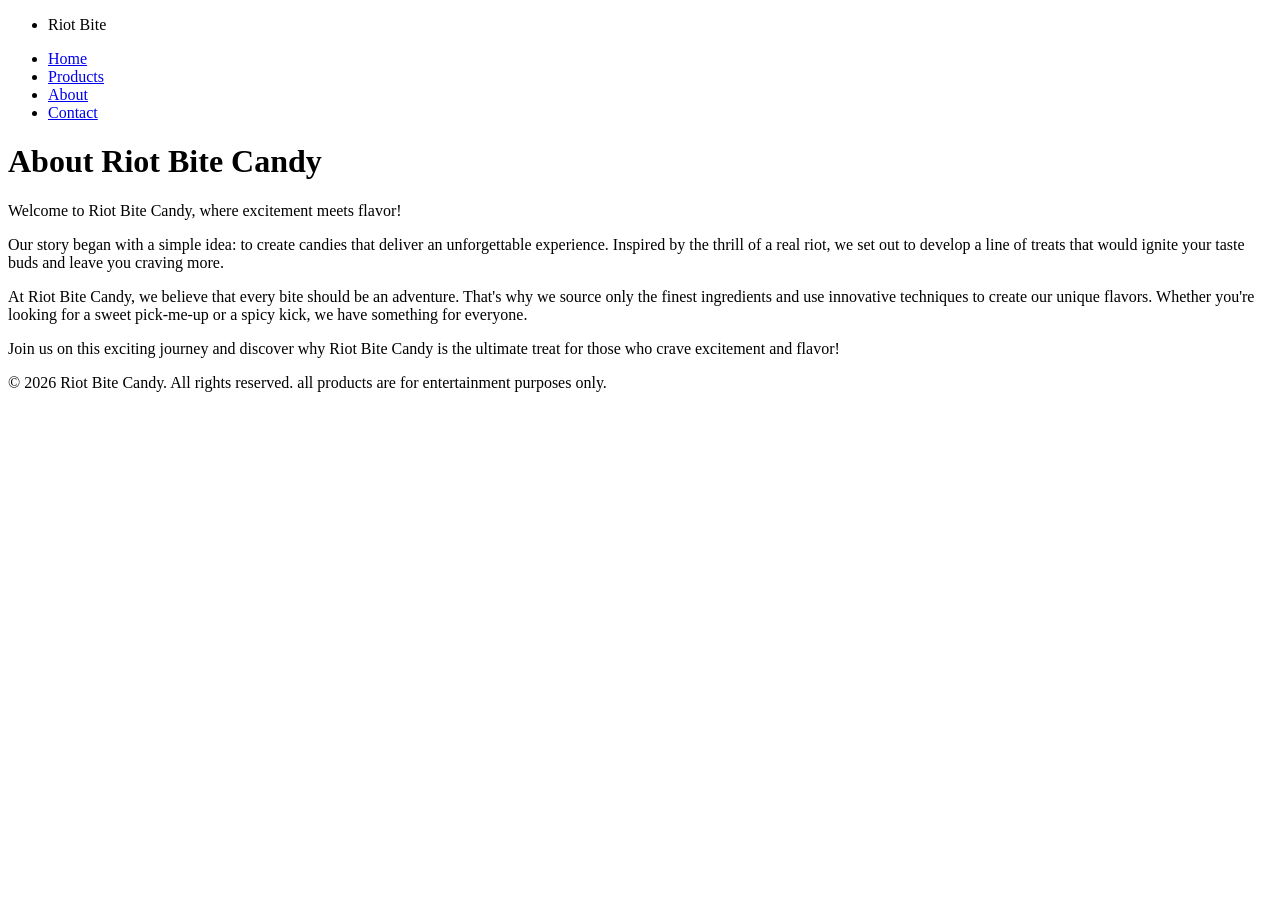
==== about.html @ a20e48ab "added nav classes, & linked css and javascript" ====
<!DOCTYPE html>
<html lang="en">

<head>
    <meta charset="UTF-8">
    <meta name="viewport" content="width=device-width, initial-scale=1.0">
    <script src="js/scripts.js" defer></script>
    <link rel="stylesheet" href="css/styles.css">
    <title>About - Riot Bite Candy</title>
</head>

<body>
    <nav class="navbar" role="navigation" aria-label="Main Navigation">
        <ul class="logo">
            <!-- Make this a logo in the future -->
            <li> Riot Bite </li>
        </ul>
        <ul class="nav-links">
            <li><a href="/" class="nav-link">Home</a></li>
            <li><a href="products.html" class="nav-link">Products</a></li>
            <li><a href="about.html" class="nav-link">About</a></li>
            <li><a href="contact.html" class="nav-link">Contact</a></li>
        </ul>
    </nav>
    <main>
        <h1>About Riot Bite Candy</h1>
        <p>Welcome to Riot Bite Candy, where excitement meets flavor!</p>
        <p>Our story began with a simple idea: to create candies that deliver an unforgettable experience. Inspired by
            the thrill of a real riot, we set out to develop a line of treats that would ignite your taste buds and
            leave you craving more.</p>
        <p>At Riot Bite Candy, we believe that every bite should be an adventure. That's why we source only the finest
            ingredients and use innovative techniques to create our unique flavors. Whether you're looking for a sweet
            pick-me-up or a spicy kick, we have something for everyone.</p>
        <p>Join us on this exciting journey and discover why Riot Bite Candy is the ultimate treat for those who crave
            excitement and flavor!</p>
    </main>
    <footer>
        <p>&copy; 2026 Riot Bite Candy. All rights reserved. all products are for entertainment purposes only.</p>
    </footer>
</body>

</html>
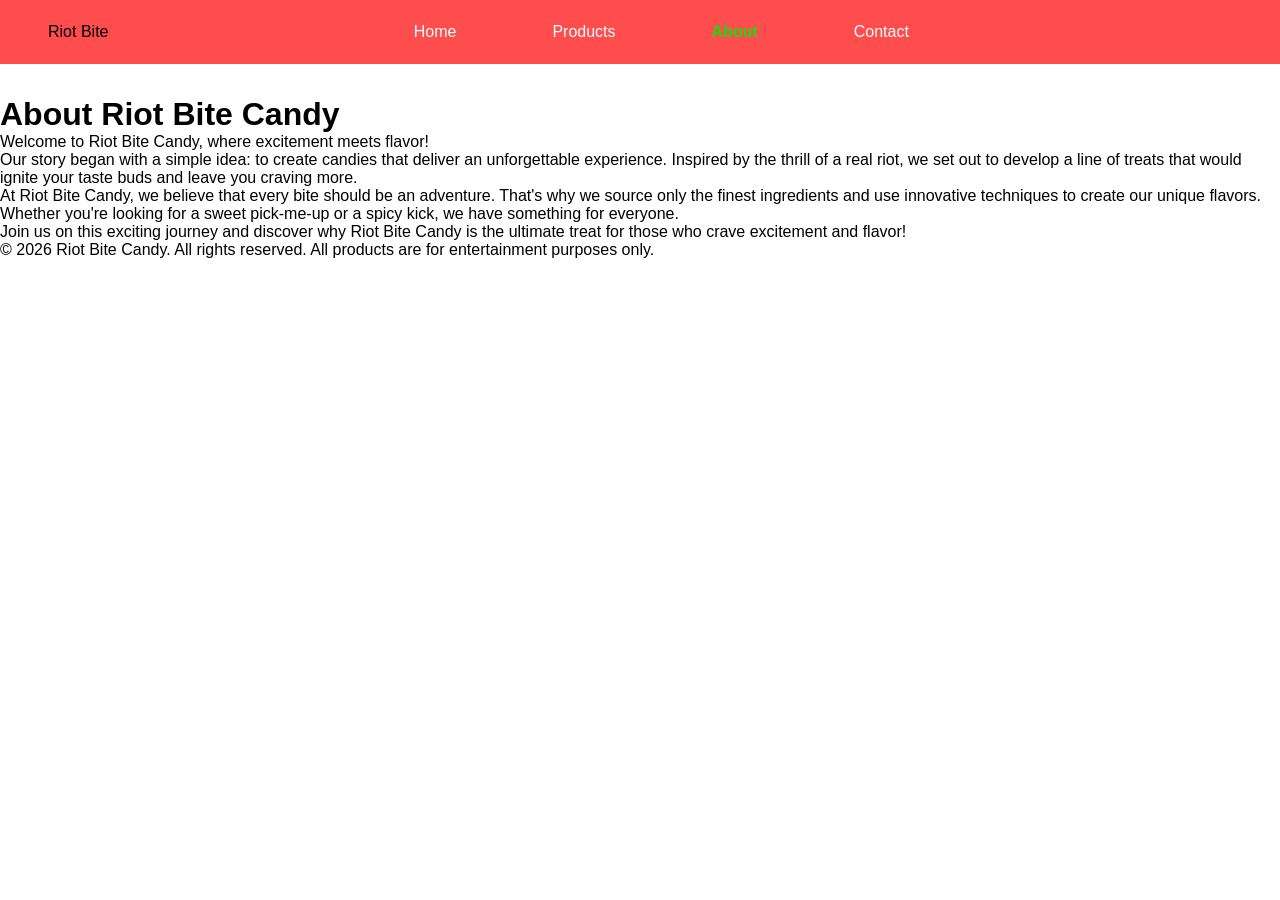
==== commit ea6c6430: "Fixed capitalization" ====
--- a/about.html
+++ b/about.html
@@ -35,7 +35,7 @@
             excitement and flavor!</p>
     </main>
     <footer>
-        <p>&copy; 2026 Riot Bite Candy. All rights reserved. all products are for entertainment purposes only.</p>
+        <p>&copy; 2026 Riot Bite Candy. All rights reserved. All products are for entertainment purposes only.</p>
     </footer>
 </body>
 
--- a/css/styles.css
+++ b/css/styles.css
@@ -0,0 +1,48 @@
+* {
+    margin: 0;
+    padding: 0;
+    box-sizing: border-box;
+}
+
+body {
+    font-family: 'Arial', sans-serif;
+}
+
+.navbar {
+    display: flex;
+    max-width: 100%;
+    align-items: center;
+    background-color: #ff4d4d;
+    height: 4rem;
+    margin: 0 0 2rem 0;
+
+    & ul {
+        list-style: none;
+        display: flex;
+    }
+
+    & li {
+        margin: 0 1rem;
+        /* border: 4px solid pink; */
+        padding: 0 2rem;
+    }
+
+    & .logo {
+        width: 30lvw;
+    }
+
+    & .nav-links {
+        width: 75vw;
+
+    }
+}
+
+.nav-link {
+    text-decoration: none;
+    color: #fff;
+}
+
+.active {
+    font-weight: bold;
+    color: #1fd812;
+}
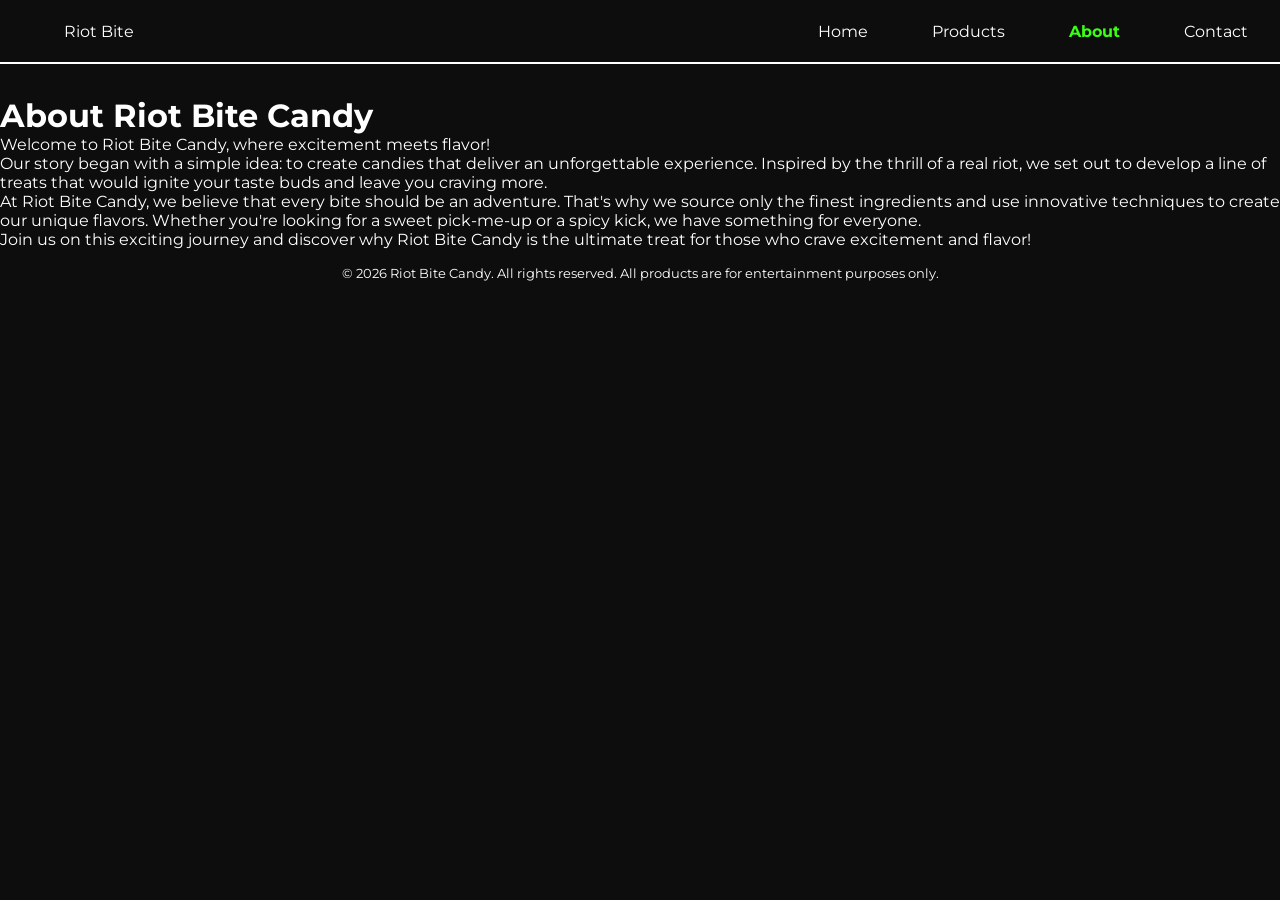
==== commit ced5a4cc: "class centered added to h1" ====
--- a/about.html
+++ b/about.html
@@ -23,7 +23,7 @@
         </ul>
     </nav>
     <main>
-        <h1>About Riot Bite Candy</h1>
+        <h1 class="centered">About Riot Bite Candy</h1>
         <p>Welcome to Riot Bite Candy, where excitement meets flavor!</p>
         <p>Our story began with a simple idea: to create candies that deliver an unforgettable experience. Inspired by
             the thrill of a real riot, we set out to develop a line of treats that would ignite your taste buds and
--- a/css/styles.css
+++ b/css/styles.css
@@ -1,3 +1,5 @@
+@import url('https://fonts.googleapis.com/css2?family=Bebas+Neue&family=Montserrat:ital,wght@0,100..900;1,100..900&display=swap');
+
 * {
     margin: 0;
     padding: 0;
@@ -5,16 +7,21 @@
 }
 
 body {
-    font-family: 'Arial', sans-serif;
+    font-family: "Montserrat", sans-serif;
+    background-color: #0D0D0D;
+    color: #ffffff;
+    accent-color: #FF007F;
 }
 
 .navbar {
     display: flex;
     max-width: 100%;
     align-items: center;
-    background-color: #ff4d4d;
+    /** test color **/
+    /* background-color: #ff4d4d;   */
     height: 4rem;
     margin: 0 0 2rem 0;
+    border-bottom: 2px solid #ffffff;
 
     & ul {
         list-style: none;
@@ -22,27 +29,102 @@
     }
 
     & li {
-        margin: 0 1rem;
         /* border: 4px solid pink; */
         padding: 0 2rem;
     }
 
     & .logo {
-        width: 30lvw;
+        width: 200lvw;
+        margin-left: 2rem;
     }
 
     & .nav-links {
-        width: 75vw;
+        width: 100%;
+        justify-content: flex-start;
 
     }
 }
 
 .nav-link {
     text-decoration: none;
-    color: #fff;
+    color: #ffffff;
 }
 
 .active {
     font-weight: bold;
-    color: #1fd812;
+    color: #39FF14;
+}
+
+#hero {
+    position: relative;
+    height: 60vh;
+    overflow: hidden;
+    margin: 0 3rem 2rem 3rem;
+    justify-content: center;
+
+    & ::before {
+        content: "";
+        position: absolute;
+        top: 0;
+        left: 0;
+        width: 100%;
+        height: 100%;
+        background-color: hsl(330, 100%, 50%, 0.3);
+        z-index: -1;
+    }
+
+
+    & .bg-video {
+        position: absolute;
+        top: 0;
+        left: 0;
+        width: 100%;
+        height: 100%;
+        object-fit: cover;
+        z-index: -1;
+
+    }
+
+    & h1 {
+        font-family: "Bebas Neue", Arial;
+        letter-spacing: 0.15rem;
+        display: flex;
+        justify-content: center;
+        align-items: center;
+        height: 100%;
+        font-size: 3rem;
+    }
+
+    & button {
+        position: absolute;
+        text-transform: uppercase;
+        font-weight: 900;
+        bottom: 2rem;
+        left: 50%;
+        transform: translateX(-50%);
+        width: 12rem;
+        height: 5rem;
+        font-size: 1.25rem;
+        background-color: #39FF14;
+        color: #ffffff;
+        border: none;
+        cursor: pointer;
+        z-index: 2;
+    }
+
+}
+
+.description {
+    margin: 0 3rem;
+    line-height: 1.5;
+    height: 15vh;
+}
+
+footer {
+    font-size: smaller;
+    text-align: center;
+    padding: 1rem;
+    background-color: #0D0D0D;
+    color: #ffffff;
+    justify-content: last baseline;
 }
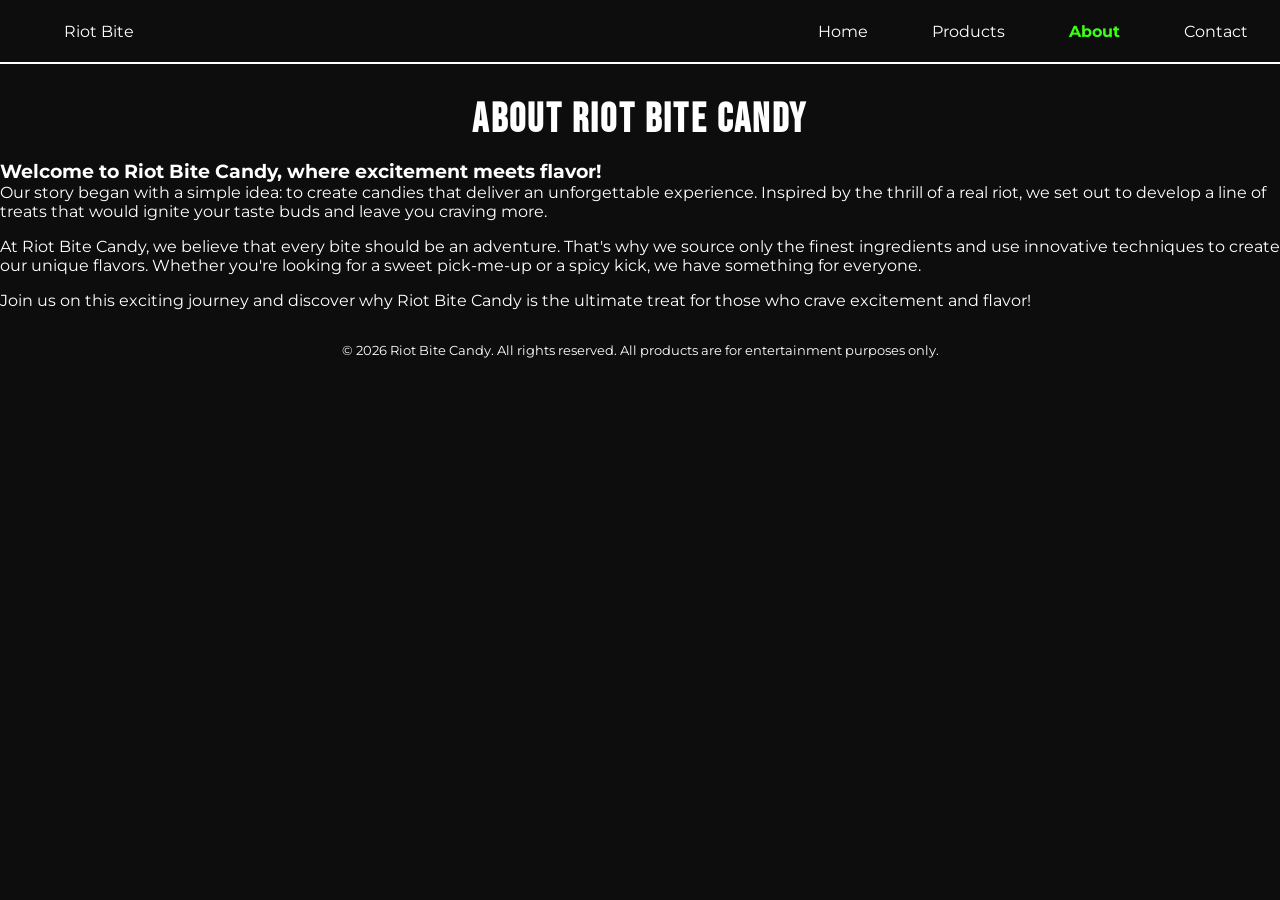
==== commit 3623be1c: "changes p to h3" ====
--- a/about.html
+++ b/about.html
@@ -24,7 +24,7 @@
     </nav>
     <main>
         <h1 class="centered">About Riot Bite Candy</h1>
-        <p>Welcome to Riot Bite Candy, where excitement meets flavor!</p>
+        <h3>Welcome to Riot Bite Candy, where excitement meets flavor!</h3>
         <p>Our story began with a simple idea: to create candies that deliver an unforgettable experience. Inspired by
             the thrill of a real riot, we set out to develop a line of treats that would ignite your taste buds and
             leave you craving more.</p>
--- a/css/styles.css
+++ b/css/styles.css
@@ -120,6 +120,23 @@
     height: 15vh;
 }
 
+h1 {
+    font-family: "Bebas Neue", Arial;
+    letter-spacing: 0.15rem;
+    font-size: 2.5rem;
+    margin: 0 0 1rem 0;
+}
+
+.centered {
+    display: flex;
+    justify-content: center;
+    align-items: center;
+}
+
+p {
+    margin: 0 0 1rem 0;
+}
+
 footer {
     font-size: smaller;
     text-align: center;
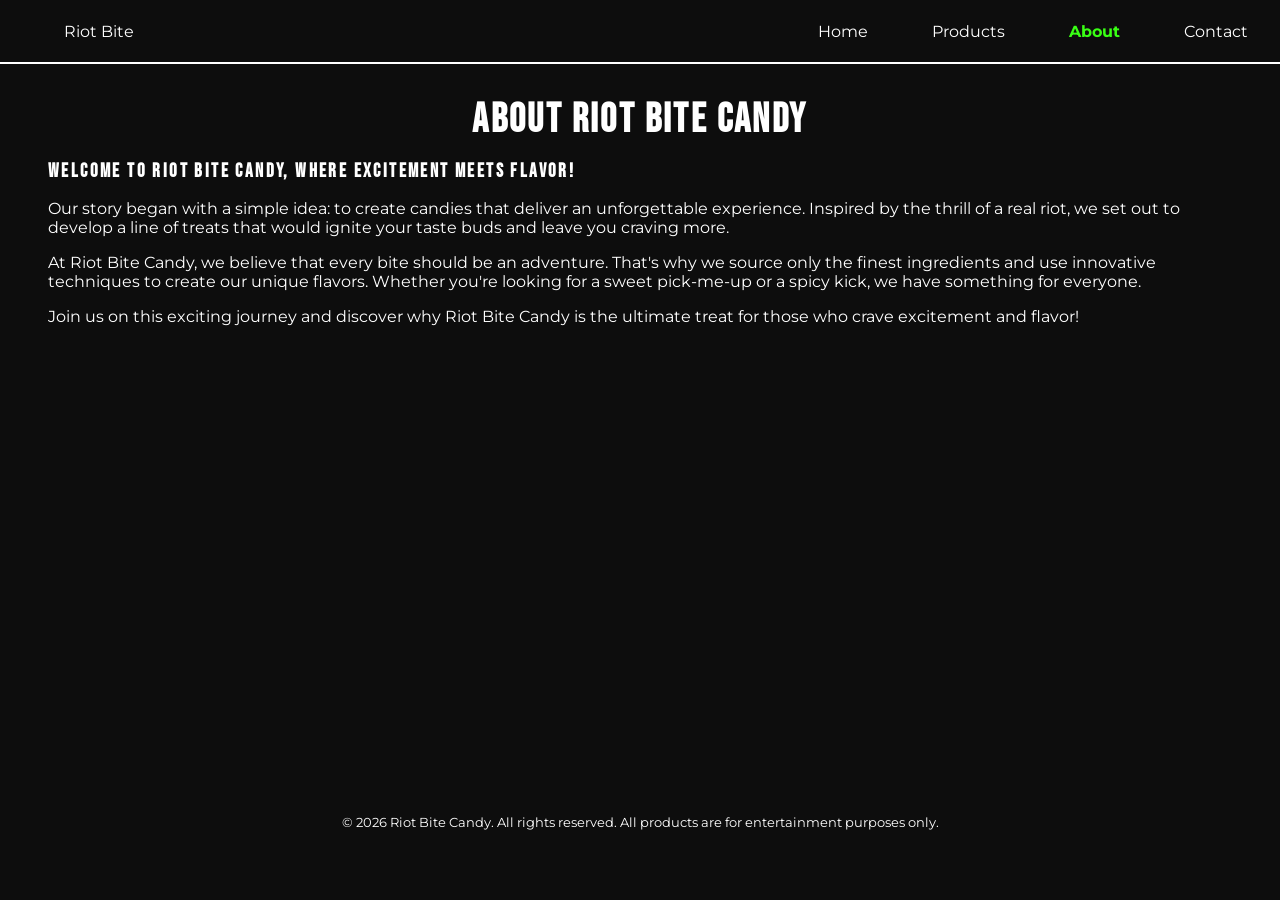
==== commit f329ddf7: "class about" ====
--- a/about.html
+++ b/about.html
@@ -22,7 +22,7 @@
             <li><a href="contact.html" class="nav-link">Contact</a></li>
         </ul>
     </nav>
-    <main>
+    <main class="about">
         <h1 class="centered">About Riot Bite Candy</h1>
         <h3>Welcome to Riot Bite Candy, where excitement meets flavor!</h3>
         <p>Our story began with a simple idea: to create candies that deliver an unforgettable experience. Inspired by
--- a/css/styles.css
+++ b/css/styles.css
@@ -120,11 +120,22 @@
     height: 15vh;
 }
 
+.about {
+height: 78vh;
+}
+
 h1 {
     font-family: "Bebas Neue", Arial;
     letter-spacing: 0.15rem;
     font-size: 2.5rem;
     margin: 0 0 1rem 0;
+}
+
+h3 {
+    font-family: "Bebas Neue", Arial;
+    letter-spacing: 0.15rem;
+    margin: 0 0 1rem 0;
+    padding: 0 3rem;
 }
 
 .centered {
@@ -135,6 +146,7 @@
 
 p {
     margin: 0 0 1rem 0;
+    padding: 0 3rem;
 }
 
 footer {
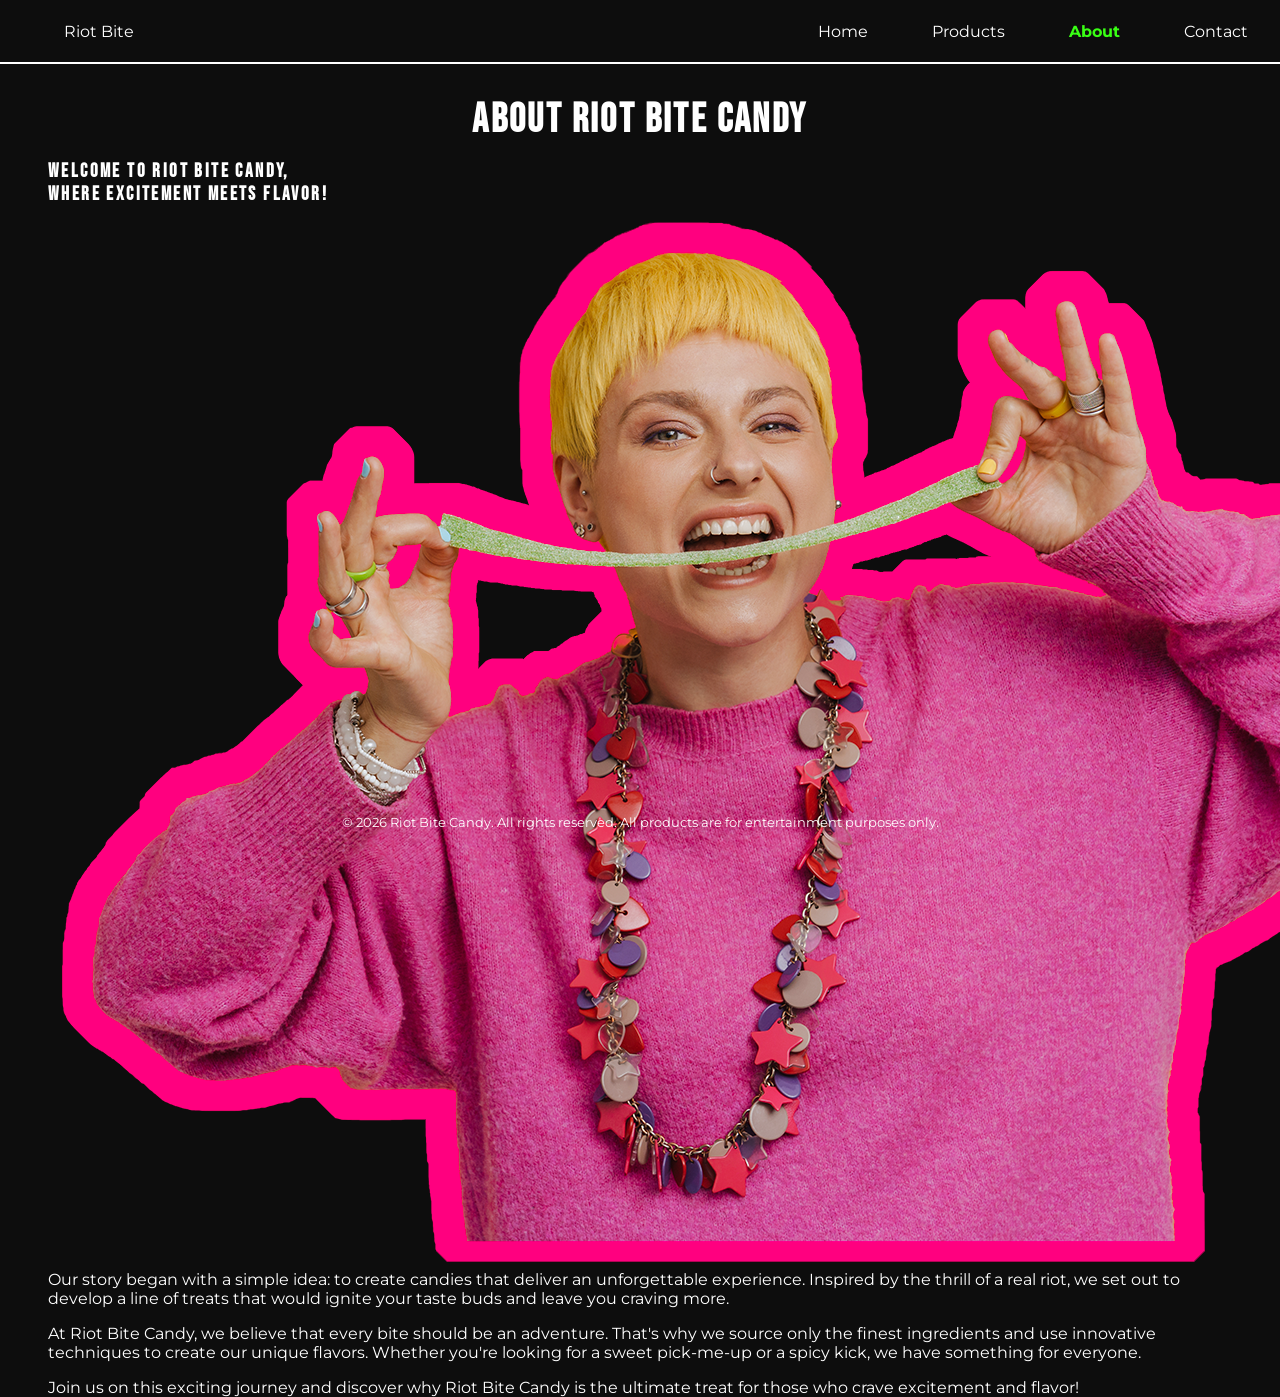
==== commit d8f3de31: "Adds image to about page, & wraps h3 and image  in a div class called "flex"" ====
--- a/about.html
+++ b/about.html
@@ -24,7 +24,10 @@
     </nav>
     <main class="about">
         <h1 class="centered">About Riot Bite Candy</h1>
-        <h3>Welcome to Riot Bite Candy, where excitement meets flavor!</h3>
+        <div class="flex">
+            <h3>Welcome to Riot Bite Candy, <br> where excitement meets flavor!</h3>
+            <img src="assets/about.png" alt="About Riot Bite Candy" class="about-image">
+        </div>
         <p>Our story began with a simple idea: to create candies that deliver an unforgettable experience. Inspired by
             the thrill of a real riot, we set out to develop a line of treats that would ignite your taste buds and
             leave you craving more.</p>
--- a/css/styles.css
+++ b/css/styles.css
@@ -114,6 +114,11 @@
 
 }
 
+main p {
+    margin: 0 0 1rem 0;
+    padding: 0 3rem;
+}
+
 .description {
     margin: 0 3rem;
     line-height: 1.5;
@@ -144,11 +149,6 @@
     align-items: center;
 }
 
-p {
-    margin: 0 0 1rem 0;
-    padding: 0 3rem;
-}
-
 footer {
     font-size: smaller;
     text-align: center;
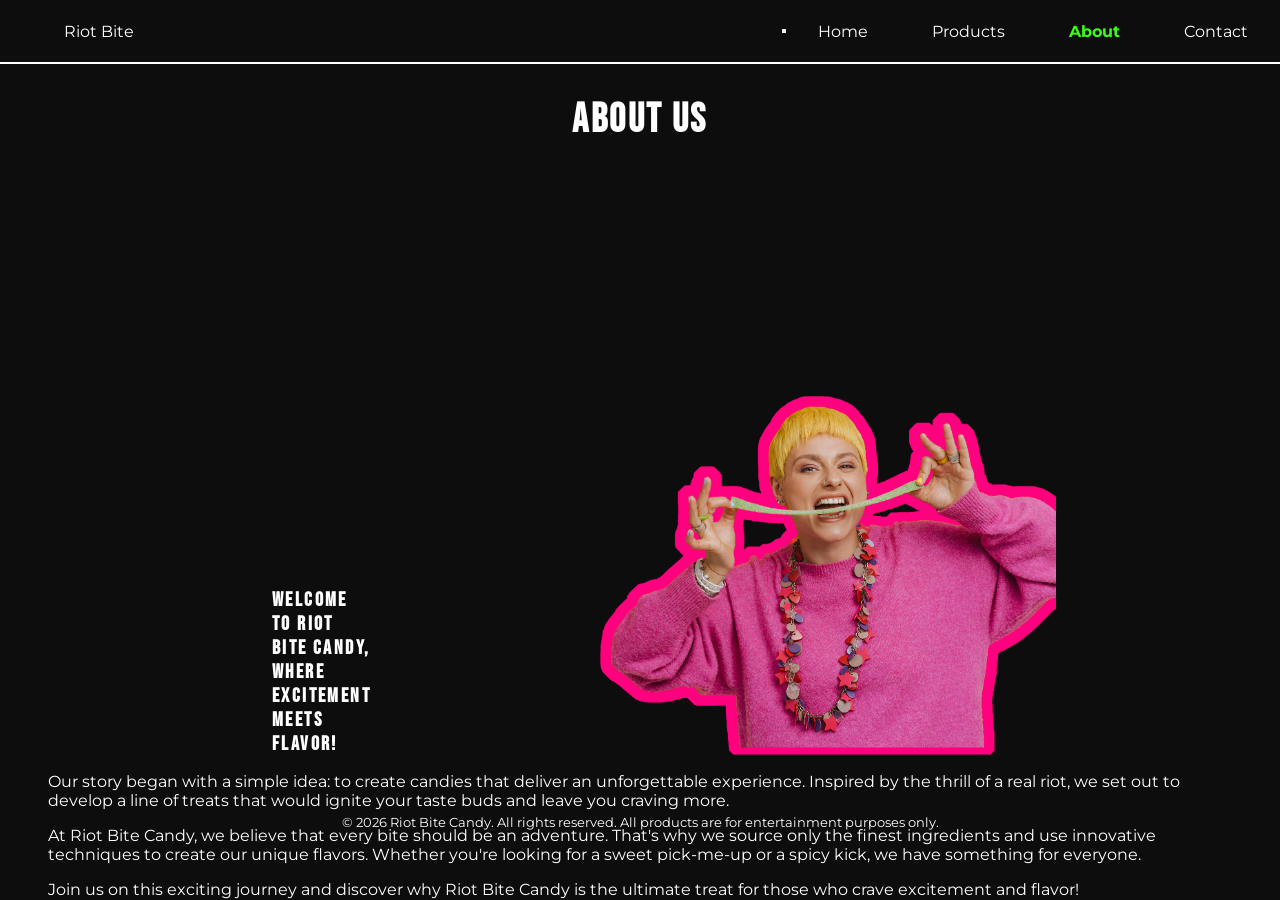
==== commit ac58044e: "adds hamburger menu and  changes classes for nav bar" ====
--- a/about.html
+++ b/about.html
@@ -10,12 +10,19 @@
 </head>
 
 <body>
-    <nav class="navbar" role="navigation" aria-label="Main Navigation">
-        <ul class="logo">
+    <nav class="navbar">
+       <ul class="logo">
             <!-- Make this a logo in the future -->
             <li> Riot Bite </li>
-        </ul>
-        <ul class="nav-links">
+       </ul>
+
+        <button class="menu-toggle" aria-label="Toggle menu" aria-expanded="false" aria-controls="nav-links">
+            <span></span>
+            <span></span>
+            <span></span>
+        </button>
+
+        <ul class="nav-links" id="nav-links">
             <li><a href="/" class="nav-link">Home</a></li>
             <li><a href="products.html" class="nav-link">Products</a></li>
             <li><a href="about.html" class="nav-link">About</a></li>
@@ -23,10 +30,12 @@
         </ul>
     </nav>
     <main class="about">
-        <h1 class="centered">About Riot Bite Candy</h1>
+        <h1 class="centered">About Us</h1>
+        <div class="centered">
         <div class="flex">
             <h3>Welcome to Riot Bite Candy, <br> where excitement meets flavor!</h3>
             <img src="assets/about.png" alt="About Riot Bite Candy" class="about-image">
+        </div>
         </div>
         <p>Our story began with a simple idea: to create candies that deliver an unforgettable experience. Inspired by
             the thrill of a real riot, we set out to develop a line of treats that would ignite your taste buds and
--- a/css/styles.css
+++ b/css/styles.css
@@ -10,7 +10,6 @@
     font-family: "Montserrat", sans-serif;
     background-color: #0D0D0D;
     color: #ffffff;
-    accent-color: #FF007F;
 }
 
 .navbar {
@@ -126,7 +125,41 @@
 }
 
 .about {
-height: 78vh;
+    height: 78vh;
+}
+
+.flex {
+    display: flex;
+    align-items: flex-end;
+
+    >h3 {
+        font-size: 1.25rem;
+        position: relative;
+        display: flex;
+        align-items: end;
+        height: 35vh;
+    }
+}
+
+.flex-sb {
+    display: flex;
+    flex-direction: column;
+    justify-content: space-between;
+    align-items: center;
+    height: 100%;
+
+    & p {
+        text-align: center;
+        padding: 0;
+    }
+}
+
+.about-image {
+    position: relative;
+    height: 40vh;
+    object-fit: cover;
+    margin: 0 0 1rem 0;
+    left: 10rem;
 }
 
 h1 {
@@ -147,7 +180,81 @@
     display: flex;
     justify-content: center;
     align-items: center;
-}
+
+    >.flex {
+        display: grid;
+        grid-template-columns: repeat(5, 1fr);
+        height: 68vh;
+        width: 65vw;
+        overflow-x: scroll;
+
+        &::-webkit-scrollbar {
+            height: 45px;
+        }
+    }
+
+}
+
+.products {
+    height: 80vh;
+}
+
+.product-card {
+    cursor: pointer;
+    position: relative;
+    border: 2px solid  #39FF14;
+    border-radius: 8px;
+    padding: 1rem;
+    margin: 0 1rem;
+    height: 60vh;
+    width: 20vw;
+    display: flex;
+    flex-direction: column;
+    align-items: center;
+    transition: all 0.3s ease;
+
+    &::before {
+        content: "";
+        position: absolute;
+        inset: 0;
+        height: 100%;
+        width: 100%;
+        background: hsl(330, 100%, 50%);
+        z-index: -1;
+        transition: all 0.3s ease;
+    }
+
+    &:hover {
+        background: hsl(330, 100%, 50%, 0.1);
+        box-shadow: 0 0 10px 4px #FF007F;
+        border: 2px solid #FF007F;
+        transform: translateY(-.5rem);
+
+        &::before {
+            background: hsl(330, 100%, 50%, 0.0);
+        }
+    }
+
+    & h2 {
+        font-family: "Bebas Neue", Arial;
+        letter-spacing: 0.15rem;
+        margin: 0 0 1rem 0;
+    }
+
+    & img {
+        position: absolute;
+        top: 50%;
+        left: 50%;
+        transform: translate(-50%, -50%);
+        object-fit: cover;
+        width: 100%;
+        height: auto;
+        z-index: -2;
+        margin: 0 0 1rem 0;
+    }
+}
+
+
 
 footer {
     font-size: smaller;
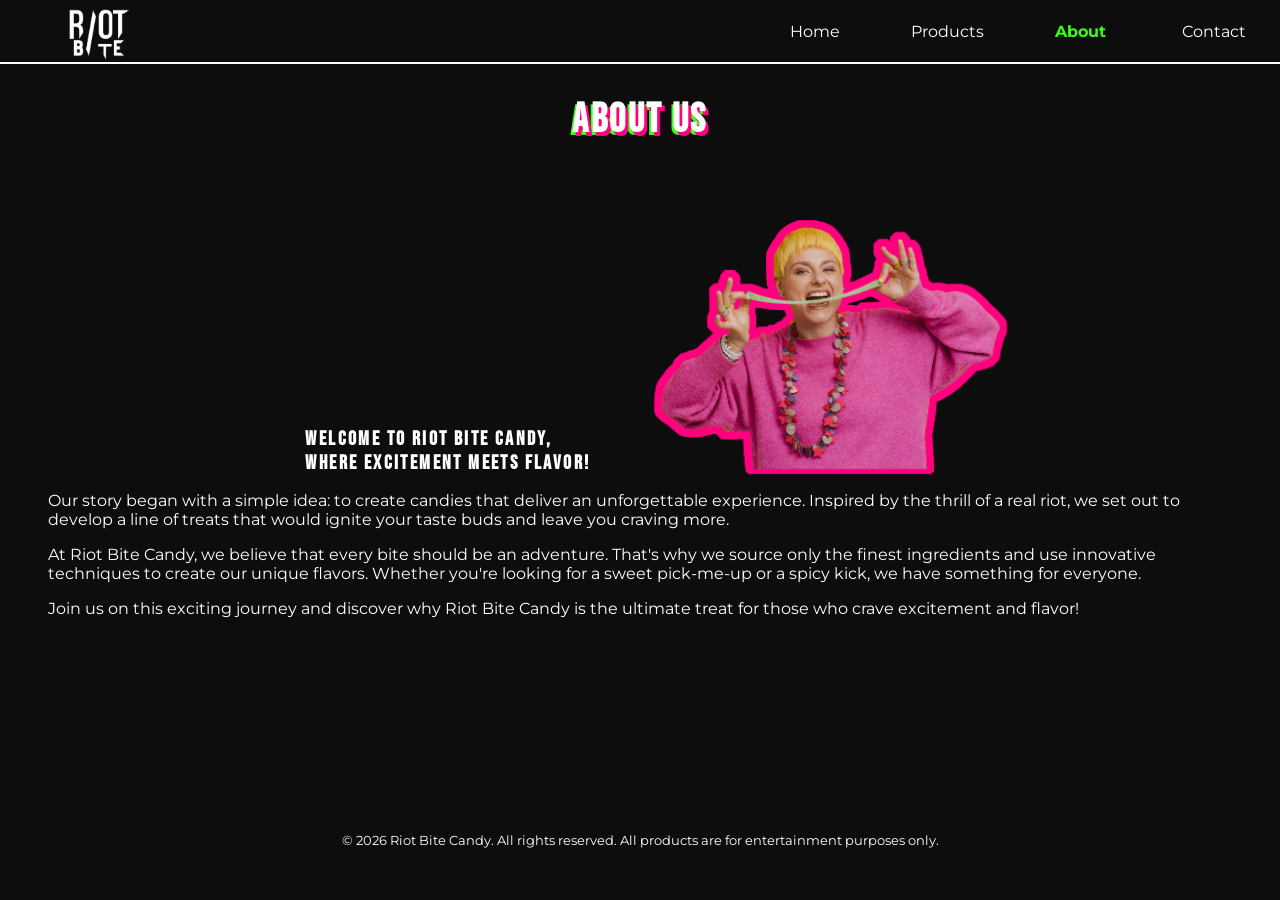
==== commit d85c9345: "Loading Screen Co-authored-by: Copilot <copilot@github.com>" ====
--- a/about.html
+++ b/about.html
@@ -10,6 +10,9 @@
 </head>
 
 <body>
+    <div id="loading-screen" class="loading-screen" role="status" aria-label="Loading">
+        <div class="spinner" aria-hidden="true"></div>
+    </div>
     <nav class="navbar">
        <ul class="logo">
             <!-- Make this a logo in the future -->
--- a/css/styles.css
+++ b/css/styles.css
@@ -4,6 +4,7 @@
     margin: 0;
     padding: 0;
     box-sizing: border-box;
+    user-select: none;
 }
 
 body {
@@ -12,12 +13,17 @@
     color: #ffffff;
 }
 
+.logo-image {
+    width: 100%;
+    height: auto;
+    object-fit: contain;
+    padding: .25rem;
+}
+
 .navbar {
     display: flex;
     max-width: 100%;
     align-items: center;
-    /** test color **/
-    /* background-color: #ff4d4d;   */
     height: 4rem;
     margin: 0 0 2rem 0;
     border-bottom: 2px solid #ffffff;
@@ -28,8 +34,10 @@
     }
 
     & li {
-        /* border: 4px solid pink; */
+        display: flex;
+        justify-content: center;
         padding: 0 2rem;
+        width: 133px;
     }
 
     & .logo {
@@ -42,6 +50,50 @@
         justify-content: flex-start;
 
     }
+
+    a:hover {
+        color: #FF007F;
+        text-decoration: underline 2px #FF007F;
+        font-weight: 800;
+        text-underline-offset: 0.25rem;
+
+    }
+}
+
+
+.menu-toggle {
+    display: none;
+    width: 2.25rem;
+    height: 2.25rem;
+    border: 0;
+    background: transparent;
+    cursor: pointer;
+    padding: 0;
+    z-index: 30;
+}
+
+.menu-toggle span {
+    display: block;
+    width: 100%;
+    height: 4px;
+    background: #ffffff;
+    margin: 5px 0;
+    transition: transform 0.25s ease, opacity 0.25s ease, background-color 0.25s ease;
+}
+
+/* Hamburger -> X */
+.menu-toggle.is-open span:nth-child(1) {
+    transform: translateY(10px) rotate(45deg);
+    background-color: #39FF14;
+}
+
+.menu-toggle.is-open span:nth-child(2) {
+    opacity: 0;
+}
+
+.menu-toggle.is-open span:nth-child(3) {
+    transform: translateY(-8px) rotate(-45deg);
+    background-color: #39FF14;
 }
 
 .nav-link {
@@ -96,26 +148,39 @@
 
     & button {
         position: absolute;
-        text-transform: uppercase;
+        font-family: "Bebas Neue", Arial;
+        border-radius: 8px;
+        letter-spacing: .05rem;
         font-weight: 900;
         bottom: 2rem;
         left: 50%;
         transform: translateX(-50%);
         width: 12rem;
         height: 5rem;
-        font-size: 1.25rem;
+        font-size: 1.75rem;
         background-color: #39FF14;
         color: #ffffff;
         border: none;
         cursor: pointer;
         z-index: 2;
-    }
-
-}
-
-main p {
-    margin: 0 0 1rem 0;
-    padding: 0 3rem;
+        transition: all 0.3s ease;
+
+        &:hover {
+            background-color: #FF007F;
+            box-shadow: 0 0 10px #FF007F;
+            letter-spacing: .15rem;
+        }
+    }
+
+}
+
+main {
+    min-height: 80vh;
+
+    p {
+        margin: 0 0 1rem 0;
+        padding: 0 3rem;
+    }
 }
 
 .description {
@@ -124,13 +189,15 @@
     height: 15vh;
 }
 
-.about {
-    height: 78vh;
+.about .flex {
+    width: 80vw;
+    justify-content: center;
 }
 
 .flex {
     display: flex;
     align-items: flex-end;
+
 
     >h3 {
         font-size: 1.25rem;
@@ -150,16 +217,25 @@
 
     & p {
         text-align: center;
-        padding: 0;
+        position: absolute;
+        bottom: -6rem;
+        transition: all 0.3s ease;
+        background-color: hsl(330, 100%, 50%, 0.5);
+        margin: 0;
+        padding: 1rem 1rem;
     }
 }
 
 .about-image {
     position: relative;
-    height: 40vh;
+    bottom: 0;
+    left: 30vw;
+    width: 30vw;
     object-fit: cover;
     margin: 0 0 1rem 0;
-    left: 10rem;
+    opacity: 0;
+    z-index: 100;
+    animation: image-fade-in 1s ease forwards;
 }
 
 h1 {
@@ -180,34 +256,68 @@
     display: flex;
     justify-content: center;
     align-items: center;
-
-    >.flex {
-        display: grid;
-        grid-template-columns: repeat(5, 1fr);
-        height: 68vh;
-        width: 65vw;
-        overflow-x: scroll;
-
-        &::-webkit-scrollbar {
-            height: 45px;
-        }
-    }
+    overflow-x: hidden;
+    overflow-y: visible;
+}
+
+.glitch-effect {
+    text-shadow: none;
+    animation: glitch 500ms cubic-bezier(0.4, 0, 0.64, 0.46) forwards 500ms;
 
 }
 
 .products {
     height: 80vh;
+
+    .centered {
+        padding: 0 5rem;
+
+        >.flex {
+            display: grid;
+            grid-template-columns: repeat(5, 1fr);
+            height: 65vh;
+            overflow-x: scroll;
+            overflow-y: hidden;
+
+            &::-webkit-scrollbar {
+                height: 2rem;
+                width: 100%;
+            }
+
+            &::-webkit-scrollbar-track {
+                background: #0D0D0D;
+                border-top: 2px solid #39FF14;
+            }
+
+            &::-webkit-scrollbar-thumb {
+                background: linear-gradient(90deg, #39FF14, #FF007F);
+                border-radius: 8px;
+                border: 2px solid #39FF14;
+            }
+
+            &::-webkit-scrollbar-thumb:hover {
+                background: linear-gradient(90deg, #FF007F, #39FF14);
+                box-shadow: 0 0 10px #FF007F;
+            }
+
+            /* Firefox */
+            scrollbar-color: #39FF14 #0D0D0D;
+            scrollbar-width: thick;
+
+        }
+    }
 }
 
 .product-card {
     cursor: pointer;
     position: relative;
-    border: 2px solid  #39FF14;
+    border: 2px solid #39FF14;
     border-radius: 8px;
     padding: 1rem;
     margin: 0 1rem;
     height: 60vh;
-    width: 20vw;
+    width: 28vw;
+    min-width: 300px;
     display: flex;
     flex-direction: column;
     align-items: center;
@@ -219,7 +329,7 @@
         inset: 0;
         height: 100%;
         width: 100%;
-        background: hsl(330, 100%, 50%);
+        background: hsl(330, 100%, 50%, 0.5);
         z-index: -1;
         transition: all 0.3s ease;
     }
@@ -232,6 +342,10 @@
 
         &::before {
             background: hsl(330, 100%, 50%, 0.0);
+        }
+
+        p {
+            bottom: 0;
         }
     }
 
@@ -254,13 +368,245 @@
     }
 }
 
-
-
 footer {
     font-size: smaller;
     text-align: center;
     padding: 1rem;
     background-color: #0D0D0D;
     color: #ffffff;
-    justify-content: last baseline;
+}
+
+.contact-form {
+    display: flex;
+    flex-direction: column;
+    gap: 1rem;
+    width: 50%;
+    margin: 0 auto;
+
+    & label {
+        font-weight: bold;
+    }
+
+    & input,
+    & select,
+    & textarea {
+        padding: 0.5rem;
+        border: 2px solid #39FF14;
+        border-radius: 4px;
+        background-color: #0D0D0D;
+        color: #ffffff;
+        font-size: 1rem;
+
+        &:focus {
+            outline: none;
+            border-color: #FF007F;
+            box-shadow: 0 0 5px #FF007F;
+        }
+    }
+
+    & button {
+        font-family:  "Bebas Neue", Arial;
+        font-weight: 900;
+        letter-spacing: .15rem;
+        width: fit-content;
+        padding: 0.75rem 2rem;
+        margin-left: 2rem;
+        border: none;
+        border-radius: 4px;
+        background-color: hsl(111, 100%, 54%, 0.6);
+        color: #ffffff;
+        font-size: 1.25rem;
+        cursor: pointer;
+
+        &:hover {
+            background-color: #FF007F;
+            box-shadow: 0 0 10px #FF007F;
+        }
+    }
+
+}
+
+.row-right {
+    display: flex;
+    justify-content: flex-end;
+    gap: 1rem;
+}
+
+/*Currently, only works with Chromium browsers */
+@view-transition { 
+    navigation: auto; 
+}
+
+@keyframes glitch {
+
+    0% {
+        text-shadow: 3px 4px #FF007F, -2px 3px 0px #39FF14;
+    }
+
+    25% {
+        text-shadow: 7px -7px #FF007F, -6px 9px 0px #39FF14;
+    }
+
+    50% {
+        text-shadow: -3px -4px #FF007F, -5px 5px 0px #39FF14;
+    }
+
+    75% {
+        text-shadow: 0px 0px #FF007F, 0px 0px 0px #39FF14;
+    }
+
+    100% {
+        text-shadow: 3px 4px #FF007F, -2px 3px 0px #39FF14;
+    }
+
+}
+
+@keyframes image-fade-in {
+
+    to {
+        opacity: 1;
+        left: 0;
+    }
+
+}
+
+@media (max-width: 768px) {
+
+    .navbar {
+        position: relative;
+        flex-direction: row;
+        justify-content: space-between;
+        align-items: center;
+        height: 4rem;
+        padding: 0 1rem;
+
+        .logo {
+            width: 10rem;
+            margin-left: 0;
+        }
+
+        .nav-links {
+            position: absolute;
+            top: calc(100% + 0.5rem);
+            right: 1rem;
+            width: min(18rem, 92vw);
+            flex-direction: column;
+            align-items: center;
+            gap: 2rem;
+            padding: 0.75rem 1rem;
+            background: #0D0D0D;
+            border: 2px solid #39FF14;
+            border-radius: 8px;
+            z-index: 25;
+            opacity: 0;
+            transform: translateY(-0.5rem);
+            pointer-events: none;
+            transition: opacity 0.2s ease, transform 0.2s ease;
+        }
+
+        .nav-links.open {
+            opacity: 1;
+            transform: translateY(0);
+            pointer-events: auto;
+        }
+    }
+
+    .menu-toggle {
+        display: block;
+    }
+
+    #hero {
+        height: 35vh;
+
+        & h1 {
+            font-size: 2rem;
+        }
+
+        & button {
+            width: 10rem;
+            height: 4rem;
+            font-size: 1rem;
+        }
+    }
+
+    .description {
+        height: auto;
+    }
+
+    .products .centered {
+
+        width: 100%;
+
+        >.flex {
+            display: block;
+            height: auto;
+            overflow: hidden;
+        }
+    }
+
+    .products,
+    .about {
+        height: auto;
+    }
+
+    .product-card {
+        width: 90%;
+        margin: 2rem auto;
+        overflow: hidden;
+         p {
+            bottom: -8rem;
+         }
+    }
+
+    .about .flex {
+        flex-direction: column;
+        align-items: center;
+        text-align: center;
+
+        h3 {
+            height: max-content;
+        }
+    }
+
+    .about-image {
+        position: relative;
+        height: 25vh;
+        width: fit-content;
+        left: 0;
+        z-index: 2;
+    }
+}
+
+/* Loading screen */
+#loading-screen {
+    position: fixed;
+    inset: 0;
+    display: flex;
+    align-items: center;
+    justify-content: center;
+    background: #0D0D0D;
+    z-index: 1000;
+    transition: opacity 0.6s ease, visibility 0.6s ease;
+    opacity: 1;
+    visibility: visible;
+}
+
+#loading-screen .spinner {
+    width: 64px;
+    height: 64px;
+    border-radius: 50%;
+    border: 6px solid rgba(255,255,255,0.12);
+    border-top-color: #39FF14;
+    animation: spin 1s linear infinite;
+    box-shadow: 0 0 20px rgba(57,255,20,0.12);
+}
+
+#loading-screen.loaded {
+    opacity: 0;
+    visibility: hidden;
+    pointer-events: none;
+}
+
+@keyframes spin {
+    to { transform: rotate(360deg); }
 }
